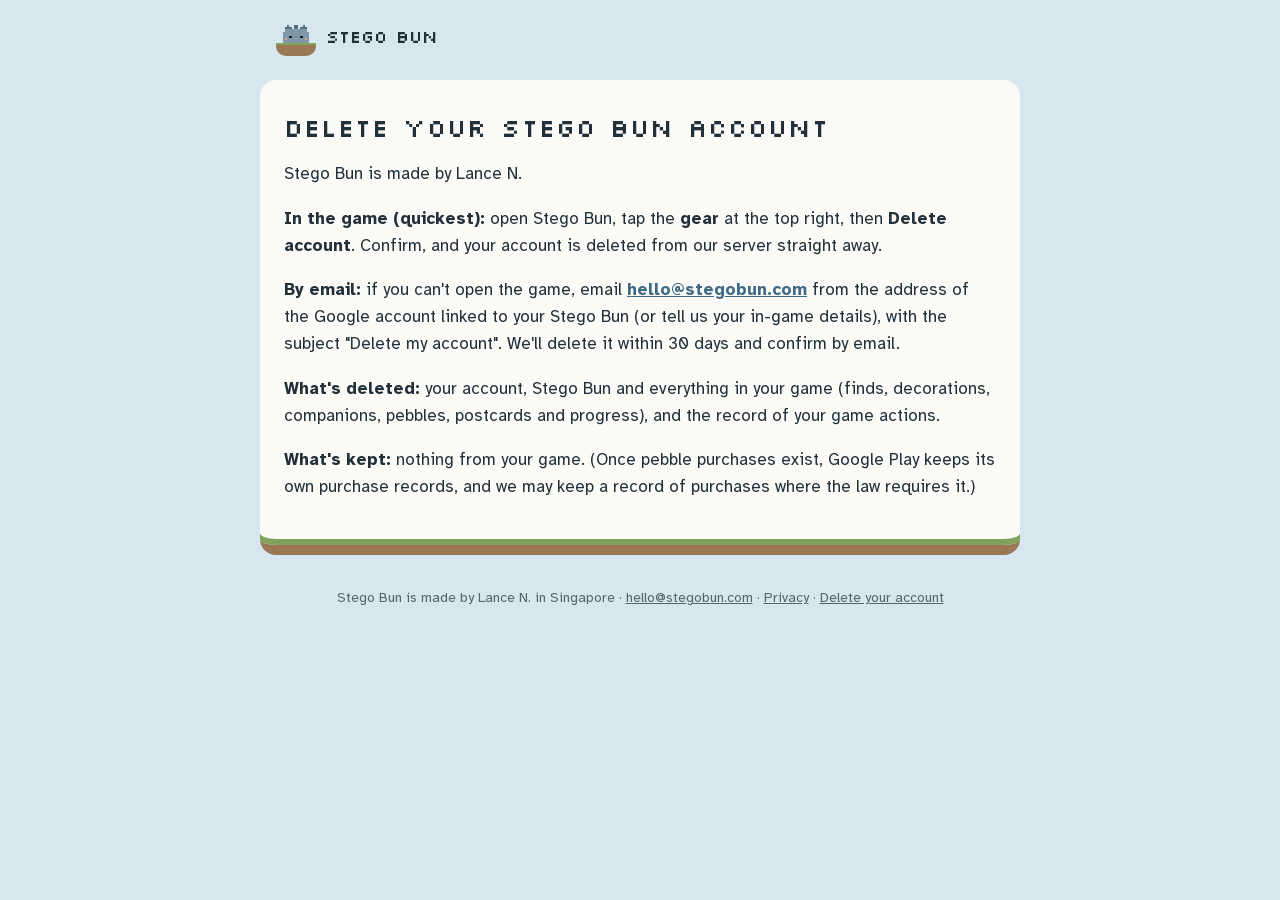
==== delete/index.html @ 5b8f19ba "Publish the website (from stego-bun 194536a)" ====
<!doctype html>
<html lang="en-GB">
<head>
<meta charset="utf-8">
<meta name="viewport" content="width=device-width, initial-scale=1">
<title>Delete your account · Stego Bun</title>
<link rel="icon" href="../icon.png">
<link rel="stylesheet" href="../style.css">
</head>
<body>
<header><a class="brand" href="../"><img src="../icon.png" alt="" width="40" height="40"><span>STEGO BUN</span></a></header>
<main>
<h1>Delete your Stego Bun account</h1>
<p>Stego Bun is made by Lance N.</p>
<p><strong>In the game (quickest):</strong> open Stego Bun, tap the <strong>gear</strong> at the top right, then <strong>Delete account</strong>. Confirm, and your account is deleted from our server straight away.</p>
<p><strong>By email:</strong> if you can't open the game, email <strong><a href="mailto:hello@stegobun.com">hello@stegobun.com</a></strong> from the address of the Google account linked to your Stego Bun (or tell us your in-game details), with the subject "Delete my account". We'll delete it within 30 days and confirm by email.</p>
<p><strong>What's deleted:</strong> your account, Stego Bun and everything in your game (finds, decorations, companions, pebbles, postcards and progress), and the record of your game actions.</p>
<p><strong>What's kept:</strong> nothing from your game. (Once pebble purchases exist, Google Play keeps its own purchase records, and we may keep a record of purchases where the law requires it.)</p>
</main>
<footer>Stego Bun is made by Lance N. in Singapore · <a href="mailto:hello@stegobun.com">hello@stegobun.com</a> · <a href="../privacy/">Privacy</a> · <a href="../delete/">Delete your account</a></footer>
</body>
</html>
---- style.css ----
/* stegobun.com (npm run site): brand Sky, ink, Silkscreen headings, Atkinson Hyperlegible text (fonts: SIL OFL). */
@font-face { font-family: 'Silkscreen'; font-weight: 400; font-display: swap; src: url('fonts/silkscreen-400.woff2') format('woff2'); }
@font-face { font-family: 'Atkinson Hyperlegible'; font-weight: 400; font-display: swap; src: url('fonts/atkinson-hyperlegible-400.woff2') format('woff2'); }
@font-face { font-family: 'Atkinson Hyperlegible'; font-weight: 700; font-display: swap; src: url('fonts/atkinson-hyperlegible-700.woff2') format('woff2'); }
:root { --sky: #D6E7EF; --ink: #22303A; --muted: #56656F; --paper: #FBFAF7; --grass: #7FA35A; --soil: #9A7854; --link: #3F6A86; }
* { box-sizing: border-box; }
html { background: var(--sky); }
body { margin: 0; color: var(--ink); font: 17px/1.6 'Atkinson Hyperlegible', system-ui, sans-serif; }
header { padding: 16px; max-width: 760px; margin: 0 auto; }
.brand { display: inline-flex; align-items: center; gap: 10px; color: var(--ink); text-decoration: none; font-family: 'Silkscreen', monospace; font-size: 18px; }
.brand img { border-radius: 10px; image-rendering: pixelated; }
main { max-width: 760px; margin: 0 auto 32px; padding: 28px 24px; background: var(--paper); border-radius: 16px; border-bottom: 10px solid var(--soil); box-shadow: 0 -6px 0 var(--grass) inset; }
h1, h2 { font-family: 'Silkscreen', monospace; font-weight: 400; letter-spacing: 0.04em; line-height: 1.2; }
h1 { font-size: 34px; margin: 8px 0 12px; }
h2 { font-size: 19px; margin: 28px 0 6px; }
main > h1:first-child { font-size: 26px; margin-top: 4px; }
a { color: var(--link); }
ul { padding-left: 22px; }
li { margin: 6px 0; }
.hero { text-align: center; padding: 16px 0 24px; }
.hero img { image-rendering: pixelated; border-radius: 32px; }
.tag { font-size: 20px; max-width: 30em; margin: 0 auto 12px; }
.soon { color: var(--muted); font-weight: 700; }
footer { max-width: 760px; margin: 0 auto; padding: 0 16px 32px; color: var(--muted); font-size: 14px; text-align: center; }
footer a { color: var(--muted); }
@media (max-width: 480px) { main { margin: 0 8px 24px; padding: 20px 16px; } h1 { font-size: 28px; } }
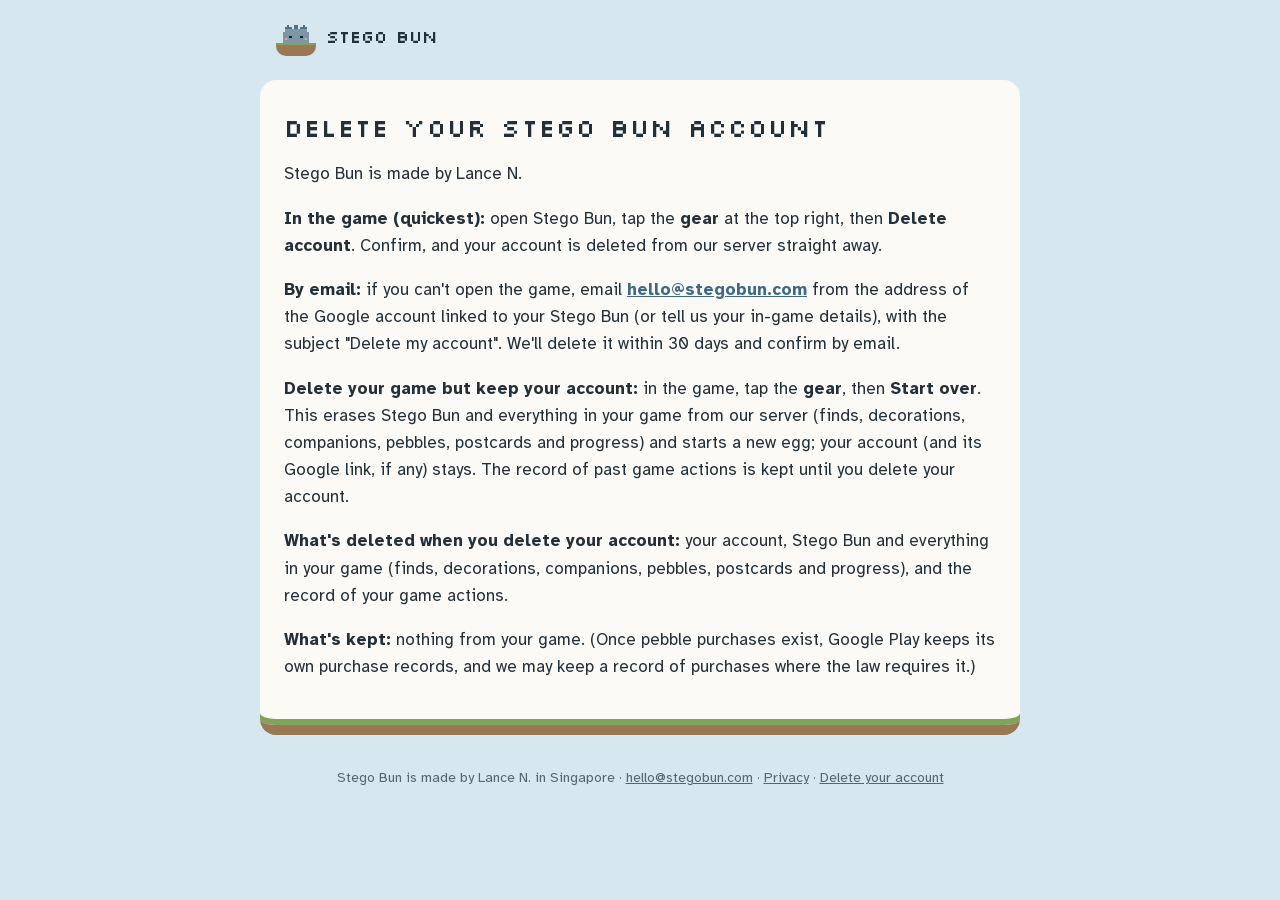
==== commit fcbf0f48: "Publish the website (from stego-bun b2a027e)" ====
--- a/delete/index.html
+++ b/delete/index.html
@@ -14,7 +14,8 @@
 <p>Stego Bun is made by Lance N.</p>
 <p><strong>In the game (quickest):</strong> open Stego Bun, tap the <strong>gear</strong> at the top right, then <strong>Delete account</strong>. Confirm, and your account is deleted from our server straight away.</p>
 <p><strong>By email:</strong> if you can't open the game, email <strong><a href="mailto:hello@stegobun.com">hello@stegobun.com</a></strong> from the address of the Google account linked to your Stego Bun (or tell us your in-game details), with the subject "Delete my account". We'll delete it within 30 days and confirm by email.</p>
-<p><strong>What's deleted:</strong> your account, Stego Bun and everything in your game (finds, decorations, companions, pebbles, postcards and progress), and the record of your game actions.</p>
+<p><strong>Delete your game but keep your account:</strong> in the game, tap the <strong>gear</strong>, then <strong>Start over</strong>. This erases Stego Bun and everything in your game from our server (finds, decorations, companions, pebbles, postcards and progress) and starts a new egg; your account (and its Google link, if any) stays. The record of past game actions is kept until you delete your account.</p>
+<p><strong>What's deleted when you delete your account:</strong> your account, Stego Bun and everything in your game (finds, decorations, companions, pebbles, postcards and progress), and the record of your game actions.</p>
 <p><strong>What's kept:</strong> nothing from your game. (Once pebble purchases exist, Google Play keeps its own purchase records, and we may keep a record of purchases where the law requires it.)</p>
 </main>
 <footer>Stego Bun is made by Lance N. in Singapore · <a href="mailto:hello@stegobun.com">hello@stegobun.com</a> · <a href="../privacy/">Privacy</a> · <a href="../delete/">Delete your account</a></footer>
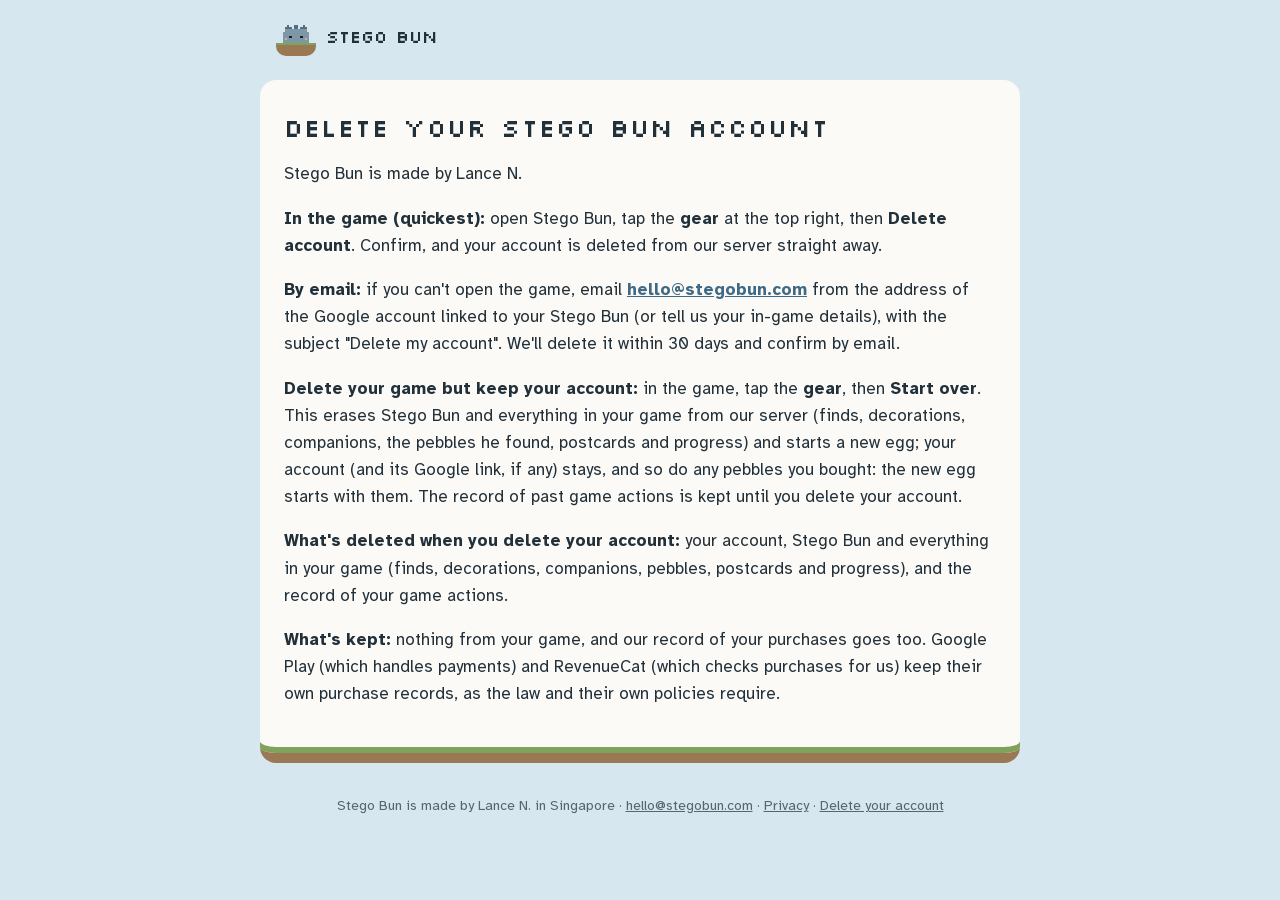
==== commit f465e815: "Publish the website (from stego-bun 848bf5f)" ====
--- a/delete/index.html
+++ b/delete/index.html
@@ -14,9 +14,9 @@
 <p>Stego Bun is made by Lance N.</p>
 <p><strong>In the game (quickest):</strong> open Stego Bun, tap the <strong>gear</strong> at the top right, then <strong>Delete account</strong>. Confirm, and your account is deleted from our server straight away.</p>
 <p><strong>By email:</strong> if you can't open the game, email <strong><a href="mailto:hello@stegobun.com">hello@stegobun.com</a></strong> from the address of the Google account linked to your Stego Bun (or tell us your in-game details), with the subject "Delete my account". We'll delete it within 30 days and confirm by email.</p>
-<p><strong>Delete your game but keep your account:</strong> in the game, tap the <strong>gear</strong>, then <strong>Start over</strong>. This erases Stego Bun and everything in your game from our server (finds, decorations, companions, pebbles, postcards and progress) and starts a new egg; your account (and its Google link, if any) stays. The record of past game actions is kept until you delete your account.</p>
+<p><strong>Delete your game but keep your account:</strong> in the game, tap the <strong>gear</strong>, then <strong>Start over</strong>. This erases Stego Bun and everything in your game from our server (finds, decorations, companions, the pebbles he found, postcards and progress) and starts a new egg; your account (and its Google link, if any) stays, and so do any pebbles you bought: the new egg starts with them. The record of past game actions is kept until you delete your account.</p>
 <p><strong>What's deleted when you delete your account:</strong> your account, Stego Bun and everything in your game (finds, decorations, companions, pebbles, postcards and progress), and the record of your game actions.</p>
-<p><strong>What's kept:</strong> nothing from your game. (Once pebble purchases exist, Google Play keeps its own purchase records, and we may keep a record of purchases where the law requires it.)</p>
+<p><strong>What's kept:</strong> nothing from your game, and our record of your purchases goes too. Google Play (which handles payments) and RevenueCat (which checks purchases for us) keep their own purchase records, as the law and their own policies require.</p>
 </main>
 <footer>Stego Bun is made by Lance N. in Singapore · <a href="mailto:hello@stegobun.com">hello@stegobun.com</a> · <a href="../privacy/">Privacy</a> · <a href="../delete/">Delete your account</a></footer>
 </body>
